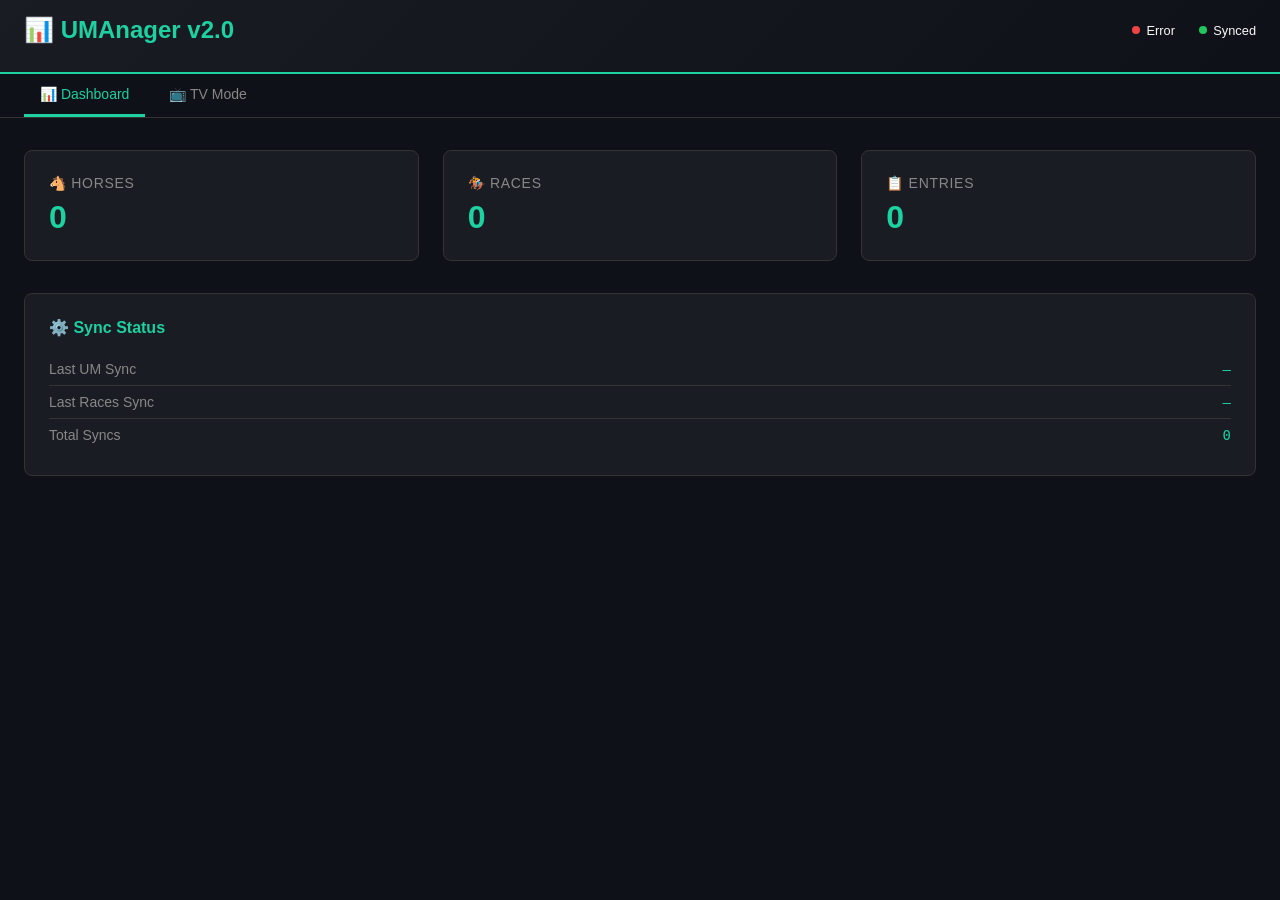
==== wwwroot/index.html @ 016c720a "Phase 4 MVP: Database schema, parsers, and API endpoints - Add race_start_time to Race model and RAR" ====
<!DOCTYPE html>
<html lang="ja">
<head>
    <meta charset="UTF-8">
    <meta name="viewport" content="width=device-width, initial-scale=1">
    <meta name="mobile-web-app-capable" content="yes">
    <meta name="apple-mobile-web-app-capable" content="yes">
    <title>UMAnager v2.0 — Japanese Horse Racing</title>
    <style>
        *, *::before, *::after { box-sizing: border-box; }
        html, body {
            margin: 0;
            padding: 0;
            height: 100%;
            background: #0e1117;
            color: #fafafa;
            font-family: -apple-system, BlinkMacSystemFont, "Segoe UI", Roboto, sans-serif;
        }

        /* ──── Layout ──── */
        #app-container {
            display: flex;
            flex-direction: column;
            height: 100vh;
            overflow: hidden;
        }

        header {
            background: linear-gradient(135deg, #1a1c23 0%, #0e1117 100%);
            border-bottom: 2px solid #1dd1a1;
            padding: 1rem 1.5rem;
            box-shadow: 0 4px 12px rgba(0, 0, 0, 0.3);
            flex-shrink: 0;
        }

        .header-top {
            display: flex;
            justify-content: space-between;
            align-items: center;
            gap: 1rem;
            flex-wrap: wrap;
            margin-bottom: 0.75rem;
        }

        h1 {
            font-size: 1.5rem;
            color: #1dd1a1;
            margin: 0;
        }

        .header-controls {
            display: flex;
            gap: 0.5rem;
            flex-wrap: wrap;
        }

        .status {
            display: flex;
            gap: 1.5rem;
            font-size: 0.8rem;
        }

        .status-item {
            display: flex;
            align-items: center;
            gap: 0.4rem;
        }

        .status-dot {
            width: 8px;
            height: 8px;
            border-radius: 50%;
            background: #22c55e;
        }

        .status-dot.error {
            background: #ef4444;
        }

        .action-btn {
            padding: 0.5rem 1rem;
            background: #1a1c23;
            border: 1px solid #333;
            color: #fafafa;
            border-radius: 0.375rem;
            cursor: pointer;
            font-size: 0.875rem;
            transition: all 0.2s;
            white-space: nowrap;
        }

        .action-btn:hover {
            background: #333;
        }

        .action-btn.active {
            background: #1dd1a1;
            border-color: #1dd1a1;
            color: #000;
        }

        /* ──── Tab Navigation ──── */
        .tab-container {
            display: flex;
            gap: 0.5rem;
            padding: 0 1.5rem;
            border-bottom: 1px solid #333;
            background: #0e1117;
            flex-shrink: 0;
        }

        .tab-btn {
            padding: 0.75rem 1rem;
            background: none;
            border: none;
            color: #888;
            cursor: pointer;
            font-size: 0.875rem;
            border-bottom: 3px solid transparent;
            transition: all 0.2s;
        }

        .tab-btn:hover {
            color: #bbb;
        }

        .tab-btn.active {
            color: #1dd1a1;
            border-bottom-color: #1dd1a1;
        }

        .tab-content {
            display: none;
            flex: 1;
            overflow: hidden;
        }

        .tab-content.active {
            display: flex;
            flex-direction: column;
        }

        /* ──── Dashboard Tab ──── */
        #dashboard-tab {
            padding: 2rem 1.5rem;
            overflow-y: auto;
        }

        .dashboard-stats {
            display: grid;
            grid-template-columns: repeat(auto-fit, minmax(250px, 1fr));
            gap: 1.5rem;
            margin-bottom: 2rem;
        }

        .stat-box {
            background: #1a1c23;
            border: 1px solid #333;
            border-radius: 0.5rem;
            padding: 1.5rem;
        }

        .stat-label {
            font-size: 0.875rem;
            color: #888;
            text-transform: uppercase;
            letter-spacing: 0.05em;
            margin-bottom: 0.5rem;
        }

        .stat-value {
            font-size: 2rem;
            color: #1dd1a1;
            font-weight: bold;
        }

        .sync-info {
            background: #1a1c23;
            border: 1px solid #333;
            border-radius: 0.5rem;
            padding: 1.5rem;
            margin-bottom: 2rem;
        }

        .sync-info h3 {
            margin: 0 0 1rem 0;
            color: #1dd1a1;
            font-size: 1rem;
        }

        .sync-row {
            display: flex;
            justify-content: space-between;
            padding: 0.5rem 0;
            border-bottom: 1px solid #333;
            font-size: 0.875rem;
        }

        .sync-row:last-child {
            border-bottom: none;
        }

        .sync-label {
            color: #888;
        }

        .sync-value {
            color: #1dd1a1;
            font-family: monospace;
        }

        /* ──── TV Mode Layout ──── */
        #tv-layout {
            display: flex;
            flex-direction: row;
            flex: 1;
            overflow: hidden;
            --gch-size: 50%;
        }

        #gch-panel {
            flex: 0 0 var(--gch-size);
            min-width: 0;
            display: flex;
            flex-direction: column;
            border-right: 2px solid #222;
            background: #0c0f14;
            overflow: hidden;
        }

        #tv-layout.panels-flipped #gch-panel {
            order: 3;
            border-right: none;
            border-left: 2px solid #222;
        }

        #racelist-panel {
            flex: 1 1 auto;
            min-width: 0;
            display: flex;
            flex-direction: column;
            overflow: hidden;
        }

        #tv-layout.panels-flipped #racelist-panel {
            order: 1;
        }

        #split-handle {
            flex: 0 0 10px;
            background: #12151b;
            border-left: 1px solid #262b36;
            border-right: 1px solid #262b36;
            cursor: col-resize;
            position: relative;
            z-index: 10;
            touch-action: none;
        }

        #split-handle::after {
            content: '';
            position: absolute;
            left: 50%;
            top: 50%;
            transform: translate(-50%, -50%);
            width: 3px;
            height: 52px;
            border-radius: 999px;
            background: #3a4356;
        }

        #tv-layout.panels-flipped #split-handle {
            order: 2;
        }

        #tv-layout.is-dragging, #tv-layout.is-dragging * {
            user-select: none;
            cursor: col-resize !important;
        }

        @media (max-width: 700px) or (orientation: portrait) {
            #tv-layout { flex-direction: column; }
            #gch-panel { flex: 0 0 auto; border-right: none; border-bottom: 2px solid #222; min-height: 52px; }
            #tv-layout.panels-flipped #gch-panel { border-left: none; border-bottom: none; border-top: 2px solid #222; }
            #gch-panel.minimized { flex: 0 0 52px; }
            #gch-panel.expanded { flex: 0 0 56vw; }
            #racelist-panel { flex: 1 1 0; }
            #split-handle {
                flex: 0 0 10px;
                width: 100%;
                border-left: none;
                border-right: none;
                border-top: 1px solid #262b36;
                border-bottom: 1px solid #262b36;
                cursor: row-resize;
            }
            #split-handle::after {
                width: 52px;
                height: 3px;
            }
            #tv-layout.is-dragging, #tv-layout.is-dragging * {
                cursor: row-resize !important;
            }
        }

        /* ──── GCh Panel ──── */
        #gch-header {
            display: flex;
            align-items: center;
            gap: 10px;
            padding: 8px 12px;
            background: #111418;
            border-bottom: 1px solid #222;
            flex-shrink: 0;
        }

        #gch-header h2 {
            margin: 0;
            font-size: 15px;
            color: #f5a623;
            white-space: nowrap;
        }

        .gch-open-btn {
            display: inline-flex;
            align-items: center;
            gap: 6px;
            background: #f5a623;
            color: #000;
            font-weight: bold;
            font-size: 13px;
            padding: 6px 14px;
            border-radius: 6px;
            text-decoration: none;
            white-space: nowrap;
            cursor: pointer;
            border: none;
        }

        .gch-open-btn:hover { background: #ffbb45; }

        #toggle-gch-size {
            margin-left: auto;
            background: #222;
            color: #aaa;
            border: 1px solid #333;
            border-radius: 4px;
            padding: 4px 8px;
            font-size: 12px;
            cursor: pointer;
            white-space: nowrap;
        }

        #toggle-gch-size:hover { background: #333; }

        #flip-panels-btn {
            background: #222;
            color: #9ed8ff;
            border: 1px solid #334b5f;
            border-radius: 4px;
            padding: 4px 8px;
            font-size: 12px;
            cursor: pointer;
            white-space: nowrap;
        }

        #flip-panels-btn:hover { background: #2c3e50; color: #d6efff; }

        #gch-iframe-area {
            flex: 1 1 0;
            position: relative;
            overflow: hidden;
        }

        #gch-iframe-area iframe {
            position: absolute;
            inset: 0;
            width: 100%;
            height: 100%;
            border: none;
            background: #000;
        }

        #gch-player-wrap {
            position: absolute;
            inset: 0;
            display: none;
            background: #000;
        }

        #gch-play-overlay {
            position: absolute;
            inset: 0;
            display: none;
            align-items: center;
            justify-content: center;
            z-index: 6;
            background: linear-gradient(180deg, rgba(0,0,0,0.25), rgba(0,0,0,0.6));
        }

        #gch-play-btn {
            background: #f5a623;
            color: #000;
            border: none;
            border-radius: 999px;
            padding: 12px 20px;
            font-size: 14px;
            font-weight: bold;
            cursor: pointer;
            box-shadow: 0 8px 26px rgba(0, 0, 0, 0.35);
        }

        #gch-play-btn:hover { background: #ffbb45; }

        #gch-fallback {
            position: absolute;
            inset: 0;
            display: flex;
            flex-direction: column;
            align-items: center;
            justify-content: center;
            gap: 16px;
            padding: 24px;
            text-align: center;
            background: #0c0f14;
        }

        #gch-fallback .big-link {
            display: flex;
            align-items: center;
            gap: 10px;
            background: #f5a623;
            color: #000;
            font-weight: bold;
            font-size: 18px;
            padding: 14px 28px;
            border-radius: 10px;
            text-decoration: none;
        }

        #gch-fallback .big-link:hover { background: #ffbb45; }

        #gch-fallback .note {
            font-size: 12px;
            color: #666;
            max-width: 320px;
        }

        #gch-status {
            position: absolute;
            right: 10px;
            bottom: 10px;
            font-size: 11px;
            color: #bbb;
            background: rgba(0, 0, 0, 0.55);
            border: 1px solid #333;
            padding: 4px 8px;
            border-radius: 999px;
            z-index: 5;
        }

        /* ──── Race List Panel ──── */
        #racelist-header {
            display: flex;
            align-items: center;
            gap: 10px;
            padding: 8px 12px;
            background: #111418;
            border-bottom: 1px solid #222;
            flex-shrink: 0;
        }

        #racelist-header h2 {
            margin: 0;
            font-size: 15px;
            color: #1dd1a1;
        }

        #racelist-date-label {
            font-size: 12px;
            color: #888;
        }

        #reload-btn {
            margin-left: auto;
            background: #1a2a25;
            color: #1dd1a1;
            border: 1px solid #1dd1a1;
            border-radius: 4px;
            padding: 4px 10px;
            font-size: 12px;
            cursor: pointer;
        }

        #reload-btn:hover { background: #1dd1a1; color: #000; }

        #racelist-scroll {
            flex: 1 1 0;
            overflow-y: auto;
            padding: 10px;
        }

        #date-tabs {
            display: flex;
            gap: 6px;
            flex-wrap: wrap;
            margin-bottom: 10px;
        }

        .date-tab {
            background: #1a1c23;
            border: 1px solid #333;
            color: #aaa;
            border-radius: 4px;
            padding: 4px 10px;
            font-size: 12px;
            cursor: pointer;
        }

        .date-tab.active {
            background: #1dd1a1;
            color: #000;
            border-color: #1dd1a1;
            font-weight: bold;
        }

        .date-tab:hover:not(.active) { background: #222; }

        .race-card {
            background: #1a1c23;
            border: 1px solid #2a2d3a;
            border-radius: 6px;
            padding: 10px 12px;
            margin-bottom: 8px;
        }

        .race-title {
            font-size: 13px;
            font-weight: bold;
            color: #bbb;
            margin-bottom: 6px;
            padding-bottom: 4px;
            border-bottom: 1px dotted #333;
            cursor: pointer;
            user-select: none;
        }

        .race-title:hover { color: #fff; }

        .race-title.collapsed {
            margin-bottom: 0;
            border-bottom-style: solid;
            border-color: #222;
        }

        .race-body { }

        .race-body.hidden { display: none; }

        .horse-line {
            display: flex;
            align-items: center;
            gap: 7px;
            font-size: 14px;
            margin-bottom: 7px;
        }

        .horse-post { order: 1; }
        .horse-mark { order: 2; }
        .horse-name { order: 3; }
        .horse-fav { order: 4; }

        #tv-layout.panels-flipped .horse-post { order: 4; }
        #tv-layout.panels-flipped .horse-mark { order: 3; }
        #tv-layout.panels-flipped .horse-name { order: 2; text-align: right; }
        #tv-layout.panels-flipped .horse-fav { order: 1; }

        .badge {
            display: inline-flex;
            align-items: center;
            justify-content: center;
            width: 24px;
            height: 24px;
            border-radius: 4px;
            font-size: 12px;
            font-weight: bold;
            flex-shrink: 0;
            border: 1px solid transparent;
        }

        .badge.empty { background: transparent !important; border-color: transparent !important; }

        .horse-name {
            flex: 1;
            min-width: 0;
            overflow: hidden;
            text-overflow: ellipsis;
            white-space: nowrap;
        }

        .fav-badge {
            font-size: 11px;
            color: #ccc;
            border: 1px solid #555;
            border-radius: 3px;
            padding: 2px 5px;
            white-space: nowrap;
            flex-shrink: 0;
        }

        .no-marks-msg {
            font-size: 12px;
            color: #555;
            font-style: italic;
        }

        #status-msg {
            padding: 16px;
            color: #666;
            font-size: 13px;
        }

        #status-msg.error {
            color: #ff6b6b;
        }
    </style>
</head>
<body>
    <div id="app-container">
        <header>
            <div class="header-top">
                <h1>📊 UMAnager v2.0</h1>
                <div class="status">
                    <div class="status-item">
                        <span class="status-dot" id="db-status"></span>
                        <span id="db-label">Database</span>
                    </div>
                    <div class="status-item">
                        <span class="status-dot" id="sync-status"></span>
                        <span id="sync-label">Synced</span>
                    </div>
                </div>
            </div>
        </header>

        <div class="tab-container">
            <button class="tab-btn active" data-tab="dashboard">📊 Dashboard</button>
            <button class="tab-btn" data-tab="tv">📺 TV Mode</button>
        </div>

        <!-- Dashboard Tab -->
        <div id="dashboard-tab" class="tab-content active">
            <div class="dashboard-stats">
                <div class="stat-box">
                    <div class="stat-label">🐴 Horses</div>
                    <div class="stat-value" id="horse-count">0</div>
                </div>
                <div class="stat-box">
                    <div class="stat-label">🏇 Races</div>
                    <div class="stat-value" id="race-count">0</div>
                </div>
                <div class="stat-box">
                    <div class="stat-label">📋 Entries</div>
                    <div class="stat-value" id="entry-count">0</div>
                </div>
            </div>

            <div class="sync-info">
                <h3>⚙️ Sync Status</h3>
                <div class="sync-row">
                    <span class="sync-label">Last UM Sync</span>
                    <span class="sync-value" id="sync-um-time">—</span>
                </div>
                <div class="sync-row">
                    <span class="sync-label">Last Races Sync</span>
                    <span class="sync-value" id="sync-races-time">—</span>
                </div>
                <div class="sync-row">
                    <span class="sync-label">Total Syncs</span>
                    <span class="sync-value" id="sync-count">0</span>
                </div>
            </div>
        </div>

        <!-- TV Mode Tab -->
        <div id="tv-tab" class="tab-content">
            <div id="tv-layout">
                <!-- GreenChannel Panel -->
                <div id="gch-panel">
                    <div id="gch-header">
                        <h2>📺 GreenChannel</h2>
                        <a class="gch-open-btn" href="https://sp.gch.jp/jra" target="_blank" rel="noopener">↗ Open</a>
                        <button id="flip-panels-btn" onclick="togglePanelFlip()">⇄ Flip</button>
                        <button id="toggle-gch-size" onclick="toggleGchSize()">▲ Collapse</button>
                    </div>
                    <div id="gch-iframe-area">
                        <div id="gch-player-wrap">
                            <video id="gch-live-video" class="streaksplayer-video" controls preload="auto" playsinline></video>
                        </div>
                        <div id="gch-play-overlay">
                            <button id="gch-play-btn" type="button" onclick="tryStartGchPlayback(true)">▶ Tap To Start</button>
                        </div>
                        <div id="gch-fallback">
                            <a class="big-link" href="https://sp.gch.jp/jra" target="_blank" rel="noopener">📺 Open GreenChannel</a>
                            <p class="note">GreenChannel cannot be embedded here due to browser security restrictions.</p>
                        </div>
                        <div id="gch-status">Ready</div>
                    </div>
                </div>

                <div id="split-handle" role="separator" aria-label="Resize panels" aria-orientation="vertical"></div>

                <!-- Race List Panel -->
                <div id="racelist-panel">
                    <div id="racelist-header">
                        <h2>🏇 Races</h2>
                        <span id="racelist-date-label">Loading…</span>
                        <button id="reload-btn" onclick="loadRaces()">⟳ Refresh</button>
                    </div>
                    <div id="racelist-scroll">
                        <div id="date-tabs"></div>
                        <div id="race-list-body">
                            <div id="status-msg">Loading race data…</div>
                        </div>
                    </div>
                </div>
            </div>
        </div>
    </div>

    <script>
        'use strict';

        // ──── Bracket Colors ────
        const BK_COLORS = {
            1: { bg: '#f8f9fa', color: '#000', border: '#ccc' },
            2: { bg: '#212529', color: '#fff', border: '#444' },
            3: { bg: '#d26363', color: '#fff', border: '#d26363' },
            4: { bg: '#5970b0', color: '#fff', border: '#5970b0' },
            5: { bg: '#b8b053', color: '#000', border: '#b8b053' },
            6: { bg: '#72af68', color: '#fff', border: '#72af68' },
            7: { bg: '#efa65e', color: '#000', border: '#efa65e' },
            8: { bg: '#dc809a', color: '#000', border: '#dc809a' }
        };

        const MARK_RANK = { '◎': 1, '〇': 2, '▲': 3, '△': 4 };

        // ──── State ────
        let racesData = null;
        let activeDate = null;
        let splitPercent = 50;
        let panelFlipped = false;
        let gchExpanded = true;
        let gchPlayer = null;
        let racesByIdForTv = {};
        let raceTimeData = [];
        let forceScrollOnNextCollapse = true;

        const LAYOUT_SPLIT_KEY = 'umanager-tv-split-percent';
        const LAYOUT_FLIP_KEY = 'umanager-tv-panel-flipped';

        // ──── Tab Switching ────
        document.querySelectorAll('.tab-btn').forEach(btn => {
            btn.addEventListener('click', (e) => {
                const tabName = e.target.dataset.tab;
                document.querySelectorAll('.tab-btn').forEach(b => b.classList.remove('active'));
                document.querySelectorAll('.tab-content').forEach(t => t.classList.remove('active'));
                e.target.classList.add('active');
                document.getElementById(tabName + '-tab').classList.add('active');

                if (tabName === 'tv') {
                    loadRaces();
                    loadLayoutPrefs();
                    installSplitHandle();
                }
            });
        });

        // ──── Dashboard Data Loading ────
        async function loadDashboardData() {
            try {
                const res = await fetch('/api/status');
                if (!res.ok) throw new Error('HTTP ' + res.status);
                const data = await res.json();

                document.getElementById('horse-count').textContent = data.horseCount || 0;
                document.getElementById('race-count').textContent = data.raceCount || 0;
                document.getElementById('entry-count').textContent = data.entryCount || 0;

                if (data.syncState) {
                    const syncState = data.syncState;
                    document.getElementById('sync-um-time').textContent = syncState.lastTimestampUm || '—';
                    document.getElementById('sync-races-time').textContent = syncState.lastTimestampRaces || '—';
                    document.getElementById('sync-count').textContent = syncState.syncCount || 0;
                }

                // Update status indicators
                const hasData = data.horseCount > 0 && data.raceCount > 0;
                document.getElementById('db-status').classList.toggle('error', !hasData);
                document.getElementById('db-label').textContent = hasData ? 'Ready' : 'Empty';
            } catch (err) {
                console.error('Failed to load dashboard data:', err);
                document.getElementById('db-status').classList.add('error');
                document.getElementById('db-label').textContent = 'Error';
            }
        }

        // ──── TV Mode: Layout Management ────
        function isVerticalLayout() {
            return window.matchMedia('(max-width: 700px), (orientation: portrait)').matches;
        }

        function clampSplitPercent(val) {
            const n = Number(val);
            if (!Number.isFinite(n)) return 50;
            return Math.max(20, Math.min(80, n));
        }

        function applySplitLayout() {
            const tv = document.getElementById('tv-layout');
            tv.style.setProperty('--gch-size', splitPercent + '%');
        }

        function persistLayoutPrefs() {
            try {
                localStorage.setItem(LAYOUT_SPLIT_KEY, String(splitPercent));
                localStorage.setItem(LAYOUT_FLIP_KEY, panelFlipped ? '1' : '0');
            } catch (err) {
                // Ignore storage failures
            }
        }

        function applyPanelFlipUi() {
            const tv = document.getElementById('tv-layout');
            const btn = document.getElementById('flip-panels-btn');
            tv.classList.toggle('panels-flipped', panelFlipped);
            if (btn) {
                btn.textContent = panelFlipped ? '⇄ Normal' : '⇄ Flip';
            }
        }

        function togglePanelFlip() {
            panelFlipped = !panelFlipped;
            applyPanelFlipUi();
            persistLayoutPrefs();
        }

        function toggleGchSize() {
            const btn = document.getElementById('toggle-gch-size');
            gchExpanded = !gchExpanded;
            if (gchExpanded) {
                splitPercent = isVerticalLayout() ? 56 : 50;
                btn.textContent = '▲ Collapse';
            } else {
                splitPercent = isVerticalLayout() ? 8 : 24;
                btn.textContent = '▼ Expand';
            }
            applySplitLayout();
            persistLayoutPrefs();
        }

        function loadLayoutPrefs() {
            try {
                const rawSplit = localStorage.getItem(LAYOUT_SPLIT_KEY);
                const rawFlip = localStorage.getItem(LAYOUT_FLIP_KEY);
                splitPercent = clampSplitPercent(rawSplit == null ? 50 : parseFloat(rawSplit));
                panelFlipped = rawFlip === '1';
            } catch (err) {
                splitPercent = 50;
                panelFlipped = false;
            }
            applySplitLayout();
            applyPanelFlipUi();
        }

        function installSplitHandle() {
            const handle = document.getElementById('split-handle');
            const layout = document.getElementById('tv-layout');
            if (!handle || !layout) return;

            function updateFromPointer(clientX, clientY) {
                const rect = layout.getBoundingClientRect();
                let next = splitPercent;

                if (isVerticalLayout()) {
                    const y = Math.max(0, Math.min(rect.height, clientY - rect.top));
                    next = panelFlipped ? ((rect.height - y) / rect.height) * 100 : (y / rect.height) * 100;
                } else {
                    const x = Math.max(0, Math.min(rect.width, clientX - rect.left));
                    next = panelFlipped ? ((rect.width - x) / rect.width) * 100 : (x / rect.width) * 100;
                }

                splitPercent = clampSplitPercent(next);
                applySplitLayout();
            }

            function onPointerMove(e) {
                updateFromPointer(e.clientX, e.clientY);
            }

            function onPointerUp(e) {
                layout.classList.remove('is-dragging');
                try { handle.releasePointerCapture(e.pointerId); } catch (err) {}
                window.removeEventListener('pointermove', onPointerMove);
                window.removeEventListener('pointerup', onPointerUp);
                persistLayoutPrefs();
            }

            handle.addEventListener('pointerdown', function(e) {
                e.preventDefault();
                layout.classList.add('is-dragging');
                try { handle.setPointerCapture(e.pointerId); } catch (err) {}
                updateFromPointer(e.clientX, e.clientY);
                window.addEventListener('pointermove', onPointerMove);
                window.addEventListener('pointerup', onPointerUp);
            });

            window.addEventListener('resize', applySplitLayout);
        }

        // ──── TV Mode: Race Data Loading ────
        function esc(str) {
            return String(str ?? '')
                .replace(/&/g, '&amp;')
                .replace(/</g, '&lt;')
                .replace(/>/g, '&gt;')
                .replace(/"/g, '&quot;');
        }

        async function loadRaces() {
            document.getElementById('reload-btn').textContent = '…';
            try {
                const res = await fetch('/api/races');
                if (!res.ok) throw new Error('HTTP ' + res.status);
                const races = await res.json();

                // Transform flat race list into date-grouped structure
                const racesByDate = {};
                for (const race of races) {
                    const dateStr = race.raceDate || 'Unknown';
                    if (!racesByDate[dateStr]) {
                        racesByDate[dateStr] = [];
                    }
                    racesByDate[dateStr].push({
                        info: {
                            race_id: race.raceId,
                            place: race.trackCode || '?',
                            race_number: race.raceNumber || 0,
                            time: race.raceDate || ''
                        },
                        entries: []
                    });
                }

                racesData = { races_by_date: racesByDate };
                renderAll();
            } catch (err) {
                showError('Failed to load races: ' + err.message);
            } finally {
                document.getElementById('reload-btn').textContent = '⟳ Refresh';
            }
        }

        function showError(msg) {
            const el = document.getElementById('status-msg');
            el.className = 'error';
            el.textContent = msg;
        }

        function pickInitialDate() {
            const dates = Object.keys(racesData.races_by_date || {}).sort();
            return dates.length ? dates[0] : null;
        }

        function renderAll() {
            if (!racesData) return;

            const allDates = Object.keys(racesData.races_by_date || {}).sort();

            if (!allDates.length) {
                document.getElementById('status-msg').textContent = 'No race data available. Phase 2+ required.';
                return;
            }

            if (!activeDate || !allDates.includes(activeDate)) {
                activeDate = pickInitialDate();
            }

            renderDateTabs(allDates);
            renderRaceList();
            document.getElementById('racelist-date-label').textContent = activeDate || 'Loading…';
        }

        function renderDateTabs(dates) {
            const container = document.getElementById('date-tabs');
            container.innerHTML = dates.map(d =>
                `<button class="date-tab ${d === activeDate ? 'active' : ''}" onclick="switchDate('${esc(d)}')" type="button">${esc(d)}</button>`
            ).join('');
        }

        function switchDate(date) {
            activeDate = date;
            forceScrollOnNextCollapse = true;
            renderAll();
        }

        function renderRaceList() {
            const races = (racesData.races_by_date || {})[activeDate] || [];
            const body = document.getElementById('race-list-body');

            if (!races.length) {
                body.innerHTML = '<div id="status-msg">No races for this date.</div>';
                return;
            }

            racesByIdForTv = {};
            raceTimeData = [];

            let html = '';

            for (const race of races) {
                const info = race.info || {};
                const raceId = String(info.race_id || '').trim();
                const place = String(info.place || '').toUpperCase();
                const raceNo = info.race_number || '?';
                const raceTime = info.time || '';

                racesByIdForTv[raceId] = race;
                const titleId = 'rt-' + raceId;
                const bodyId = 'rb-' + raceId;

                html += `<div class="race-card" id="wrapper-${esc(raceId)}">`;
                html += `<div class="race-title" id="${esc(titleId)}" onclick="toggleRaceBody('${esc(raceId)}')">${esc(place)} R${esc(String(raceNo))} ${esc(raceTime)}</div>`;
                html += `<div class="race-body" id="${esc(bodyId)}">`;
                html += `<div class="no-marks-msg">No entries available (Phase 2 required)</div>`;
                html += `</div></div>`;
            }

            body.innerHTML = html;
        }

        function toggleRaceBody(raceId) {
            const title = document.getElementById('rt-' + raceId);
            const body = document.getElementById('rb-' + raceId);
            if (!title || !body) return;
            const isCollapsed = body.classList.contains('hidden');
            body.classList.toggle('hidden', !isCollapsed);
            title.classList.toggle('collapsed', !isCollapsed);
        }

        // ──── GreenChannel Player (Stub) ────
        function tryStartGchPlayback(userInitiated) {
            // Stub for now; full GCh integration in Phase 5
        }

        // ──── Initialization ────
        document.addEventListener('DOMContentLoaded', () => {
            loadDashboardData();
            // Auto-refresh dashboard every 30 seconds
            setInterval(loadDashboardData, 30000);
        });
    </script>
</body>
</html>
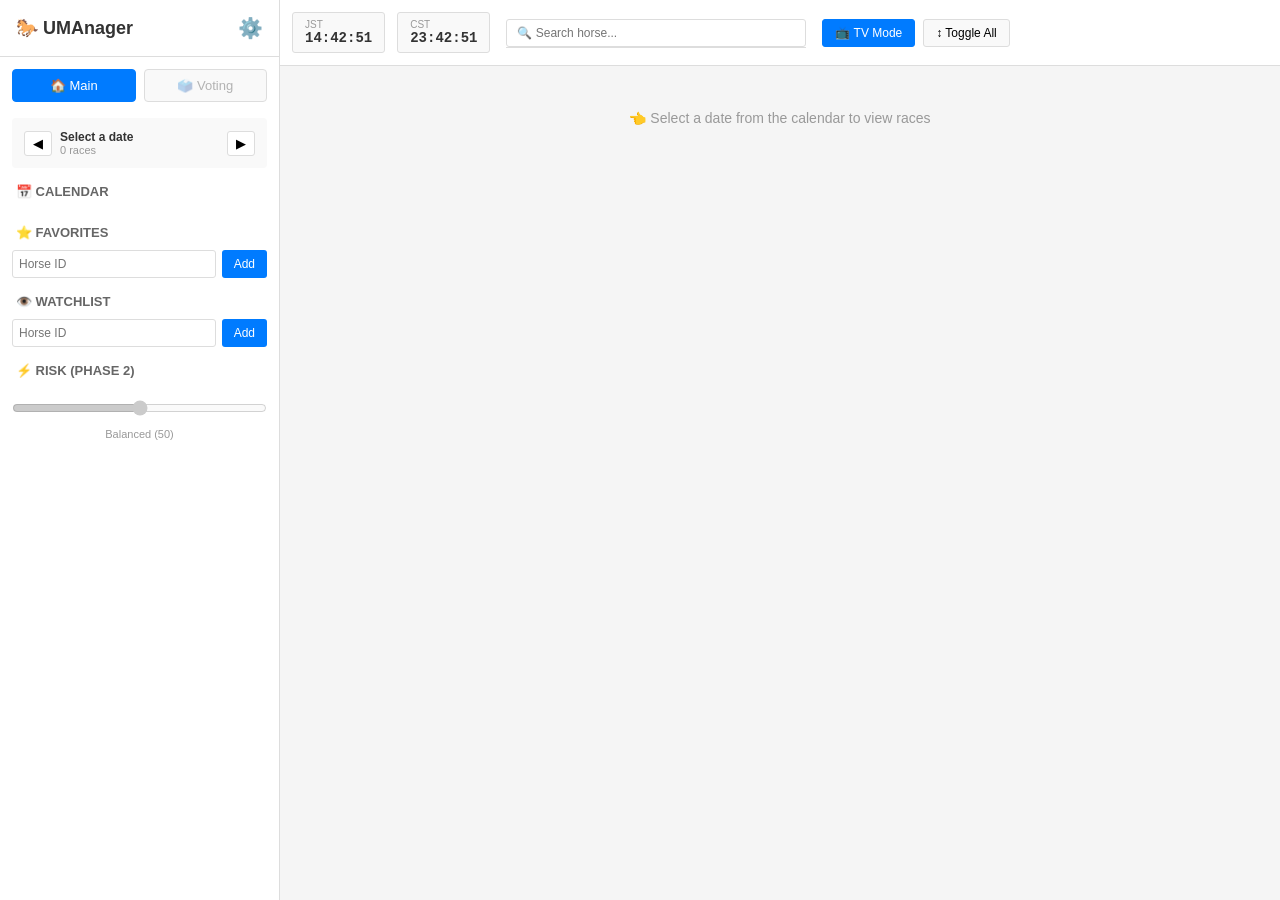
==== commit aa0ff789: "Phase 4 MVP: Complete race management UI - New responsive index.html with sidebar + main content lay" ====
--- a/wwwroot/index.html
+++ b/wwwroot/index.html
@@ -1,1064 +1,581 @@
 <!DOCTYPE html>
-<html lang="ja">
+<html lang="en">
 <head>
     <meta charset="UTF-8">
-    <meta name="viewport" content="width=device-width, initial-scale=1">
-    <meta name="mobile-web-app-capable" content="yes">
-    <meta name="apple-mobile-web-app-capable" content="yes">
-    <title>UMAnager v2.0 — Japanese Horse Racing</title>
+    <meta name="viewport" content="width=device-width, initial-scale=1.0">
+    <title>UMAnager v2.0 — Race Management</title>
     <style>
-        *, *::before, *::after { box-sizing: border-box; }
-        html, body {
-            margin: 0;
-            padding: 0;
-            height: 100%;
-            background: #0e1117;
-            color: #fafafa;
-            font-family: -apple-system, BlinkMacSystemFont, "Segoe UI", Roboto, sans-serif;
-        }
-
-        /* ──── Layout ──── */
-        #app-container {
+        * { box-sizing: border-box; margin: 0; padding: 0; }
+        body {
+            font-family: -apple-system, BlinkMacSystemFont, 'Segoe UI', Roboto, sans-serif;
+            background: #f5f5f5;
+            color: #333;
             display: flex;
-            flex-direction: column;
             height: 100vh;
             overflow: hidden;
         }
-
-        header {
-            background: linear-gradient(135deg, #1a1c23 0%, #0e1117 100%);
-            border-bottom: 2px solid #1dd1a1;
-            padding: 1rem 1.5rem;
-            box-shadow: 0 4px 12px rgba(0, 0, 0, 0.3);
-            flex-shrink: 0;
-        }
-
-        .header-top {
-            display: flex;
-            justify-content: space-between;
-            align-items: center;
-            gap: 1rem;
-            flex-wrap: wrap;
-            margin-bottom: 0.75rem;
-        }
-
-        h1 {
-            font-size: 1.5rem;
-            color: #1dd1a1;
-            margin: 0;
-        }
-
-        .header-controls {
-            display: flex;
-            gap: 0.5rem;
-            flex-wrap: wrap;
-        }
-
-        .status {
-            display: flex;
-            gap: 1.5rem;
-            font-size: 0.8rem;
-        }
-
-        .status-item {
-            display: flex;
-            align-items: center;
-            gap: 0.4rem;
-        }
-
-        .status-dot {
-            width: 8px;
-            height: 8px;
-            border-radius: 50%;
-            background: #22c55e;
-        }
-
-        .status-dot.error {
-            background: #ef4444;
-        }
-
-        .action-btn {
-            padding: 0.5rem 1rem;
-            background: #1a1c23;
-            border: 1px solid #333;
-            color: #fafafa;
-            border-radius: 0.375rem;
-            cursor: pointer;
-            font-size: 0.875rem;
-            transition: all 0.2s;
-            white-space: nowrap;
-        }
-
-        .action-btn:hover {
-            background: #333;
-        }
-
-        .action-btn.active {
-            background: #1dd1a1;
-            border-color: #1dd1a1;
-            color: #000;
-        }
-
-        /* ──── Tab Navigation ──── */
-        .tab-container {
-            display: flex;
-            gap: 0.5rem;
-            padding: 0 1.5rem;
-            border-bottom: 1px solid #333;
-            background: #0e1117;
-            flex-shrink: 0;
-        }
-
-        .tab-btn {
-            padding: 0.75rem 1rem;
-            background: none;
-            border: none;
-            color: #888;
-            cursor: pointer;
-            font-size: 0.875rem;
-            border-bottom: 3px solid transparent;
-            transition: all 0.2s;
-        }
-
-        .tab-btn:hover {
-            color: #bbb;
-        }
-
-        .tab-btn.active {
-            color: #1dd1a1;
-            border-bottom-color: #1dd1a1;
-        }
-
-        .tab-content {
-            display: none;
-            flex: 1;
-            overflow: hidden;
-        }
-
-        .tab-content.active {
-            display: flex;
-            flex-direction: column;
-        }
-
-        /* ──── Dashboard Tab ──── */
-        #dashboard-tab {
-            padding: 2rem 1.5rem;
-            overflow-y: auto;
-        }
-
-        .dashboard-stats {
-            display: grid;
-            grid-template-columns: repeat(auto-fit, minmax(250px, 1fr));
-            gap: 1.5rem;
-            margin-bottom: 2rem;
-        }
-
-        .stat-box {
-            background: #1a1c23;
-            border: 1px solid #333;
-            border-radius: 0.5rem;
-            padding: 1.5rem;
-        }
-
-        .stat-label {
-            font-size: 0.875rem;
-            color: #888;
-            text-transform: uppercase;
-            letter-spacing: 0.05em;
-            margin-bottom: 0.5rem;
-        }
-
-        .stat-value {
-            font-size: 2rem;
-            color: #1dd1a1;
-            font-weight: bold;
-        }
-
-        .sync-info {
-            background: #1a1c23;
-            border: 1px solid #333;
-            border-radius: 0.5rem;
-            padding: 1.5rem;
-            margin-bottom: 2rem;
-        }
-
-        .sync-info h3 {
-            margin: 0 0 1rem 0;
-            color: #1dd1a1;
-            font-size: 1rem;
-        }
-
-        .sync-row {
-            display: flex;
-            justify-content: space-between;
-            padding: 0.5rem 0;
-            border-bottom: 1px solid #333;
-            font-size: 0.875rem;
-        }
-
-        .sync-row:last-child {
-            border-bottom: none;
-        }
-
-        .sync-label {
-            color: #888;
-        }
-
-        .sync-value {
-            color: #1dd1a1;
-            font-family: monospace;
-        }
-
-        /* ──── TV Mode Layout ──── */
-        #tv-layout {
-            display: flex;
-            flex-direction: row;
-            flex: 1;
-            overflow: hidden;
-            --gch-size: 50%;
-        }
-
-        #gch-panel {
-            flex: 0 0 var(--gch-size);
-            min-width: 0;
-            display: flex;
-            flex-direction: column;
-            border-right: 2px solid #222;
-            background: #0c0f14;
-            overflow: hidden;
-        }
-
-        #tv-layout.panels-flipped #gch-panel {
-            order: 3;
-            border-right: none;
-            border-left: 2px solid #222;
-        }
-
-        #racelist-panel {
-            flex: 1 1 auto;
-            min-width: 0;
-            display: flex;
-            flex-direction: column;
-            overflow: hidden;
-        }
-
-        #tv-layout.panels-flipped #racelist-panel {
-            order: 1;
-        }
-
-        #split-handle {
-            flex: 0 0 10px;
-            background: #12151b;
-            border-left: 1px solid #262b36;
-            border-right: 1px solid #262b36;
-            cursor: col-resize;
-            position: relative;
-            z-index: 10;
-            touch-action: none;
-        }
-
-        #split-handle::after {
-            content: '';
-            position: absolute;
-            left: 50%;
-            top: 50%;
-            transform: translate(-50%, -50%);
-            width: 3px;
-            height: 52px;
-            border-radius: 999px;
-            background: #3a4356;
-        }
-
-        #tv-layout.panels-flipped #split-handle {
-            order: 2;
-        }
-
-        #tv-layout.is-dragging, #tv-layout.is-dragging * {
-            user-select: none;
-            cursor: col-resize !important;
-        }
-
-        @media (max-width: 700px) or (orientation: portrait) {
-            #tv-layout { flex-direction: column; }
-            #gch-panel { flex: 0 0 auto; border-right: none; border-bottom: 2px solid #222; min-height: 52px; }
-            #tv-layout.panels-flipped #gch-panel { border-left: none; border-bottom: none; border-top: 2px solid #222; }
-            #gch-panel.minimized { flex: 0 0 52px; }
-            #gch-panel.expanded { flex: 0 0 56vw; }
-            #racelist-panel { flex: 1 1 0; }
-            #split-handle {
-                flex: 0 0 10px;
-                width: 100%;
-                border-left: none;
-                border-right: none;
-                border-top: 1px solid #262b36;
-                border-bottom: 1px solid #262b36;
-                cursor: row-resize;
-            }
-            #split-handle::after {
-                width: 52px;
-                height: 3px;
-            }
-            #tv-layout.is-dragging, #tv-layout.is-dragging * {
-                cursor: row-resize !important;
-            }
-        }
-
-        /* ──── GCh Panel ──── */
-        #gch-header {
-            display: flex;
-            align-items: center;
-            gap: 10px;
-            padding: 8px 12px;
-            background: #111418;
-            border-bottom: 1px solid #222;
-            flex-shrink: 0;
-        }
-
-        #gch-header h2 {
-            margin: 0;
-            font-size: 15px;
-            color: #f5a623;
-            white-space: nowrap;
-        }
-
-        .gch-open-btn {
-            display: inline-flex;
-            align-items: center;
-            gap: 6px;
-            background: #f5a623;
-            color: #000;
-            font-weight: bold;
-            font-size: 13px;
-            padding: 6px 14px;
-            border-radius: 6px;
-            text-decoration: none;
-            white-space: nowrap;
-            cursor: pointer;
-            border: none;
-        }
-
-        .gch-open-btn:hover { background: #ffbb45; }
-
-        #toggle-gch-size {
-            margin-left: auto;
-            background: #222;
-            color: #aaa;
-            border: 1px solid #333;
-            border-radius: 4px;
-            padding: 4px 8px;
-            font-size: 12px;
-            cursor: pointer;
-            white-space: nowrap;
-        }
-
-        #toggle-gch-size:hover { background: #333; }
-
-        #flip-panels-btn {
-            background: #222;
-            color: #9ed8ff;
-            border: 1px solid #334b5f;
-            border-radius: 4px;
-            padding: 4px 8px;
-            font-size: 12px;
-            cursor: pointer;
-            white-space: nowrap;
-        }
-
-        #flip-panels-btn:hover { background: #2c3e50; color: #d6efff; }
-
-        #gch-iframe-area {
-            flex: 1 1 0;
-            position: relative;
-            overflow: hidden;
-        }
-
-        #gch-iframe-area iframe {
-            position: absolute;
-            inset: 0;
-            width: 100%;
-            height: 100%;
-            border: none;
-            background: #000;
-        }
-
-        #gch-player-wrap {
-            position: absolute;
-            inset: 0;
-            display: none;
-            background: #000;
-        }
-
-        #gch-play-overlay {
-            position: absolute;
-            inset: 0;
-            display: none;
-            align-items: center;
-            justify-content: center;
-            z-index: 6;
-            background: linear-gradient(180deg, rgba(0,0,0,0.25), rgba(0,0,0,0.6));
-        }
-
-        #gch-play-btn {
-            background: #f5a623;
-            color: #000;
-            border: none;
-            border-radius: 999px;
-            padding: 12px 20px;
-            font-size: 14px;
-            font-weight: bold;
-            cursor: pointer;
-            box-shadow: 0 8px 26px rgba(0, 0, 0, 0.35);
-        }
-
-        #gch-play-btn:hover { background: #ffbb45; }
-
-        #gch-fallback {
-            position: absolute;
-            inset: 0;
-            display: flex;
-            flex-direction: column;
-            align-items: center;
-            justify-content: center;
-            gap: 16px;
-            padding: 24px;
-            text-align: center;
-            background: #0c0f14;
-        }
-
-        #gch-fallback .big-link {
-            display: flex;
-            align-items: center;
-            gap: 10px;
-            background: #f5a623;
-            color: #000;
-            font-weight: bold;
-            font-size: 18px;
-            padding: 14px 28px;
-            border-radius: 10px;
-            text-decoration: none;
-        }
-
-        #gch-fallback .big-link:hover { background: #ffbb45; }
-
-        #gch-fallback .note {
-            font-size: 12px;
-            color: #666;
-            max-width: 320px;
-        }
-
-        #gch-status {
-            position: absolute;
-            right: 10px;
-            bottom: 10px;
-            font-size: 11px;
-            color: #bbb;
-            background: rgba(0, 0, 0, 0.55);
-            border: 1px solid #333;
-            padding: 4px 8px;
-            border-radius: 999px;
-            z-index: 5;
-        }
-
-        /* ──── Race List Panel ──── */
-        #racelist-header {
-            display: flex;
-            align-items: center;
-            gap: 10px;
-            padding: 8px 12px;
-            background: #111418;
-            border-bottom: 1px solid #222;
-            flex-shrink: 0;
-        }
-
-        #racelist-header h2 {
-            margin: 0;
-            font-size: 15px;
-            color: #1dd1a1;
-        }
-
-        #racelist-date-label {
-            font-size: 12px;
-            color: #888;
-        }
-
-        #reload-btn {
-            margin-left: auto;
-            background: #1a2a25;
-            color: #1dd1a1;
-            border: 1px solid #1dd1a1;
-            border-radius: 4px;
-            padding: 4px 10px;
-            font-size: 12px;
-            cursor: pointer;
-        }
-
-        #reload-btn:hover { background: #1dd1a1; color: #000; }
-
-        #racelist-scroll {
-            flex: 1 1 0;
-            overflow-y: auto;
-            padding: 10px;
-        }
-
-        #date-tabs {
-            display: flex;
-            gap: 6px;
-            flex-wrap: wrap;
-            margin-bottom: 10px;
-        }
-
-        .date-tab {
-            background: #1a1c23;
-            border: 1px solid #333;
-            color: #aaa;
-            border-radius: 4px;
-            padding: 4px 10px;
-            font-size: 12px;
-            cursor: pointer;
-        }
-
-        .date-tab.active {
-            background: #1dd1a1;
-            color: #000;
-            border-color: #1dd1a1;
-            font-weight: bold;
-        }
-
-        .date-tab:hover:not(.active) { background: #222; }
-
-        .race-card {
-            background: #1a1c23;
-            border: 1px solid #2a2d3a;
-            border-radius: 6px;
-            padding: 10px 12px;
-            margin-bottom: 8px;
-        }
-
-        .race-title {
-            font-size: 13px;
-            font-weight: bold;
-            color: #bbb;
-            margin-bottom: 6px;
-            padding-bottom: 4px;
-            border-bottom: 1px dotted #333;
-            cursor: pointer;
-            user-select: none;
-        }
-
-        .race-title:hover { color: #fff; }
-
-        .race-title.collapsed {
-            margin-bottom: 0;
-            border-bottom-style: solid;
-            border-color: #222;
-        }
-
-        .race-body { }
-
-        .race-body.hidden { display: none; }
-
-        .horse-line {
-            display: flex;
-            align-items: center;
-            gap: 7px;
-            font-size: 14px;
-            margin-bottom: 7px;
-        }
-
-        .horse-post { order: 1; }
-        .horse-mark { order: 2; }
-        .horse-name { order: 3; }
-        .horse-fav { order: 4; }
-
-        #tv-layout.panels-flipped .horse-post { order: 4; }
-        #tv-layout.panels-flipped .horse-mark { order: 3; }
-        #tv-layout.panels-flipped .horse-name { order: 2; text-align: right; }
-        #tv-layout.panels-flipped .horse-fav { order: 1; }
-
-        .badge {
-            display: inline-flex;
-            align-items: center;
-            justify-content: center;
-            width: 24px;
-            height: 24px;
-            border-radius: 4px;
-            font-size: 12px;
-            font-weight: bold;
-            flex-shrink: 0;
-            border: 1px solid transparent;
-        }
-
-        .badge.empty { background: transparent !important; border-color: transparent !important; }
-
-        .horse-name {
-            flex: 1;
-            min-width: 0;
-            overflow: hidden;
-            text-overflow: ellipsis;
-            white-space: nowrap;
-        }
-
-        .fav-badge {
-            font-size: 11px;
-            color: #ccc;
-            border: 1px solid #555;
-            border-radius: 3px;
-            padding: 2px 5px;
-            white-space: nowrap;
-            flex-shrink: 0;
-        }
-
-        .no-marks-msg {
-            font-size: 12px;
-            color: #555;
-            font-style: italic;
-        }
-
-        #status-msg {
-            padding: 16px;
-            color: #666;
-            font-size: 13px;
-        }
-
-        #status-msg.error {
-            color: #ff6b6b;
-        }
+        .sidebar { width: 280px; background: #fff; border-right: 1px solid #ddd; overflow-y: auto; display: flex; flex-direction: column; }
+        .sidebar-header { padding: 16px; border-bottom: 1px solid #ddd; display: flex; justify-content: space-between; align-items: center; }
+        .sidebar-header h2 { font-size: 18px; font-weight: 600; }
+        .sidebar-header button { background: none; border: none; font-size: 20px; cursor: pointer; }
+        .sidebar-content { flex: 1; overflow-y: auto; padding: 12px; }
+        .view-switcher { display: flex; gap: 8px; margin-bottom: 16px; }
+        .view-btn { flex: 1; padding: 8px; border: 1px solid #ddd; background: #f9f9f9; cursor: pointer; border-radius: 4px; font-size: 13px; }
+        .view-btn.active { background: #007bff; color: white; border-color: #007bff; }
+        .date-navigator { background: #f9f9f9; padding: 12px; border-radius: 4px; margin-bottom: 16px; display: flex; gap: 8px; align-items: center; }
+        .date-navigator button { background: white; border: 1px solid #ddd; padding: 4px 8px; cursor: pointer; border-radius: 3px; }
+        .date-info { flex: 1; font-size: 12px; }
+        .date-info .date-label { font-weight: 600; color: #333; }
+        .date-info .race-count { color: #999; font-size: 11px; }
+        .sidebar-section { margin-bottom: 16px; }
+        .sidebar-section-title { font-weight: 600; font-size: 13px; margin-bottom: 10px; padding: 0 4px; text-transform: uppercase; color: #666; }
+        .calendar-grid { display: grid; grid-template-columns: repeat(7, 1fr); gap: 2px; font-size: 11px; margin-bottom: 12px; }
+        .calendar-day { aspect-ratio: 1; display: flex; align-items: center; justify-content: center; border: 1px solid #ddd; cursor: pointer; border-radius: 3px; background: white; transition: all 0.2s; }
+        .calendar-day:hover { border-color: #007bff; }
+        .calendar-day.has-races { background: #e3f2fd; border-color: #2196F3; }
+        .calendar-day.historical { background: #fff3e0; }
+        .calendar-day.selected { background: #007bff; color: white; border-color: #007bff; }
+        .list-input-group { display: flex; gap: 6px; margin-bottom: 8px; }
+        .list-input-group input { flex: 1; padding: 6px; border: 1px solid #ddd; border-radius: 3px; font-size: 12px; }
+        .list-input-group button { padding: 6px 12px; background: #007bff; color: white; border: none; border-radius: 3px; cursor: pointer; font-size: 12px; }
+        .horse-list { list-style: none; font-size: 12px; }
+        .horse-list li { padding: 6px; background: #f9f9f9; margin-bottom: 4px; border-radius: 3px; display: flex; justify-content: space-between; align-items: center; }
+        .horse-list button { background: none; border: none; color: #999; cursor: pointer; padding: 0; font-size: 14px; }
+        .main-content { flex: 1; display: flex; flex-direction: column; overflow: hidden; }
+        .top-bar { background: white; border-bottom: 1px solid #ddd; padding: 12px; display: flex; gap: 16px; align-items: center; flex-wrap: wrap; }
+        .clocks { display: flex; gap: 12px; font-size: 13px; }
+        .clock-box { background: #f9f9f9; padding: 6px 12px; border-radius: 3px; border: 1px solid #ddd; }
+        .clock-label { font-size: 10px; color: #999; text-transform: uppercase; }
+        .clock-time { font-family: 'Courier New', monospace; font-weight: 600; font-size: 14px; color: #333; }
+        .countdown-box { background: #fff3cd; padding: 6px 12px; border-radius: 3px; border: 1px solid #ffc107; font-size: 12px; }
+        .countdown-time { font-family: 'Courier New', monospace; font-weight: 600; font-size: 14px; color: #ff6b6b; }
+        .search-container { flex: 1; max-width: 300px; position: relative; }
+        .search-container input { width: 100%; padding: 6px 10px; border: 1px solid #ddd; border-radius: 3px; font-size: 12px; }
+        .search-suggestions { position: absolute; top: 100%; left: 0; right: 0; background: white; border: 1px solid #ddd; border-top: none; max-height: 200px; overflow-y: auto; list-style: none; font-size: 12px; z-index: 100; }
+        .search-suggestions li { padding: 6px 10px; cursor: pointer; }
+        .search-suggestions li:hover { background: #f0f0f0; }
+        .toolbar { display: flex; gap: 8px; }
+        .btn { padding: 6px 12px; background: #f9f9f9; border: 1px solid #ddd; border-radius: 3px; cursor: pointer; font-size: 12px; }
+        .btn:hover { border-color: #007bff; background: #f0f7ff; }
+        .btn-primary { background: #007bff; color: white; border-color: #007bff; }
+        .btn-primary:hover { background: #0056b3; }
+        .races-container { flex: 1; overflow-y: auto; padding: 12px; display: flex; flex-direction: column; gap: 12px; }
+        .race-card { background: white; border: 1px solid #ddd; border-radius: 4px; overflow: hidden; }
+        .race-header { background: #f9f9f9; padding: 12px; cursor: pointer; display: flex; justify-content: space-between; align-items: center; user-select: none; }
+        .race-header:hover { background: #f0f0f0; }
+        .race-title { font-weight: 600; font-size: 13px; }
+        .race-meta { font-size: 11px; color: #999; margin-top: 2px; }
+        .race-toggle { background: none; border: none; font-size: 16px; cursor: pointer; padding: 0; }
+        .race-entries { display: none; border-top: 1px solid #ddd; overflow-x: auto; }
+        .race-entries.open { display: table; width: 100%; }
+        .entry-row { display: table-row; border-bottom: 1px solid #eee; }
+        .entry-row:last-child { border-bottom: none; }
+        .entry-cell { display: table-cell; padding: 8px; font-size: 11px; border-right: 1px solid #eee; }
+        .entry-cell:last-child { border-right: none; }
+        .no-races { text-align: center; padding: 32px; color: #999; font-size: 14px; }
+        .modal { display: none; position: fixed; top: 0; left: 0; right: 0; bottom: 0; background: rgba(0,0,0,0.5); z-index: 1000; align-items: center; justify-content: center; }
+        .modal.open { display: flex; }
+        .modal-content { background: white; border-radius: 4px; max-width: 600px; max-height: 80vh; overflow-y: auto; width: 90%; }
+        .modal-header { padding: 16px; border-bottom: 1px solid #ddd; display: flex; justify-content: space-between; align-items: center; }
+        .modal-header h3 { font-size: 16px; }
+        .modal-close { background: none; border: none; font-size: 20px; cursor: pointer; padding: 0; }
+        .modal-body { padding: 16px; }
+        .settings-section { margin-bottom: 20px; }
+        .settings-section h4 { font-size: 13px; font-weight: 600; margin-bottom: 10px; text-transform: uppercase; color: #666; }
+        .settings-option { display: flex; align-items: center; gap: 8px; padding: 6px; font-size: 12px; margin-bottom: 6px; }
+        .settings-option input[type="checkbox"] { cursor: pointer; }
+        .risk-slider { width: 100%; margin: 12px 0; }
     </style>
 </head>
 <body>
-    <div id="app-container">
-        <header>
-            <div class="header-top">
-                <h1>📊 UMAnager v2.0</h1>
-                <div class="status">
-                    <div class="status-item">
-                        <span class="status-dot" id="db-status"></span>
-                        <span id="db-label">Database</span>
-                    </div>
-                    <div class="status-item">
-                        <span class="status-dot" id="sync-status"></span>
-                        <span id="sync-label">Synced</span>
-                    </div>
-                </div>
-            </div>
-        </header>
-
-        <div class="tab-container">
-            <button class="tab-btn active" data-tab="dashboard">📊 Dashboard</button>
-            <button class="tab-btn" data-tab="tv">📺 TV Mode</button>
-        </div>
-
-        <!-- Dashboard Tab -->
-        <div id="dashboard-tab" class="tab-content active">
-            <div class="dashboard-stats">
-                <div class="stat-box">
-                    <div class="stat-label">🐴 Horses</div>
-                    <div class="stat-value" id="horse-count">0</div>
-                </div>
-                <div class="stat-box">
-                    <div class="stat-label">🏇 Races</div>
-                    <div class="stat-value" id="race-count">0</div>
-                </div>
-                <div class="stat-box">
-                    <div class="stat-label">📋 Entries</div>
-                    <div class="stat-value" id="entry-count">0</div>
-                </div>
-            </div>
-
-            <div class="sync-info">
-                <h3>⚙️ Sync Status</h3>
-                <div class="sync-row">
-                    <span class="sync-label">Last UM Sync</span>
-                    <span class="sync-value" id="sync-um-time">—</span>
-                </div>
-                <div class="sync-row">
-                    <span class="sync-label">Last Races Sync</span>
-                    <span class="sync-value" id="sync-races-time">—</span>
-                </div>
-                <div class="sync-row">
-                    <span class="sync-label">Total Syncs</span>
-                    <span class="sync-value" id="sync-count">0</span>
-                </div>
-            </div>
-        </div>
-
-        <!-- TV Mode Tab -->
-        <div id="tv-tab" class="tab-content">
-            <div id="tv-layout">
-                <!-- GreenChannel Panel -->
-                <div id="gch-panel">
-                    <div id="gch-header">
-                        <h2>📺 GreenChannel</h2>
-                        <a class="gch-open-btn" href="https://sp.gch.jp/jra" target="_blank" rel="noopener">↗ Open</a>
-                        <button id="flip-panels-btn" onclick="togglePanelFlip()">⇄ Flip</button>
-                        <button id="toggle-gch-size" onclick="toggleGchSize()">▲ Collapse</button>
-                    </div>
-                    <div id="gch-iframe-area">
-                        <div id="gch-player-wrap">
-                            <video id="gch-live-video" class="streaksplayer-video" controls preload="auto" playsinline></video>
-                        </div>
-                        <div id="gch-play-overlay">
-                            <button id="gch-play-btn" type="button" onclick="tryStartGchPlayback(true)">▶ Tap To Start</button>
-                        </div>
-                        <div id="gch-fallback">
-                            <a class="big-link" href="https://sp.gch.jp/jra" target="_blank" rel="noopener">📺 Open GreenChannel</a>
-                            <p class="note">GreenChannel cannot be embedded here due to browser security restrictions.</p>
-                        </div>
-                        <div id="gch-status">Ready</div>
-                    </div>
-                </div>
-
-                <div id="split-handle" role="separator" aria-label="Resize panels" aria-orientation="vertical"></div>
-
-                <!-- Race List Panel -->
-                <div id="racelist-panel">
-                    <div id="racelist-header">
-                        <h2>🏇 Races</h2>
-                        <span id="racelist-date-label">Loading…</span>
-                        <button id="reload-btn" onclick="loadRaces()">⟳ Refresh</button>
-                    </div>
-                    <div id="racelist-scroll">
-                        <div id="date-tabs"></div>
-                        <div id="race-list-body">
-                            <div id="status-msg">Loading race data…</div>
-                        </div>
-                    </div>
-                </div>
-            </div>
-        </div>
+
+<div class="sidebar">
+    <div class="sidebar-header">
+        <h2>🐎 UMAnager</h2>
+        <button onclick="openSettings()" title="Settings">⚙️</button>
     </div>
 
-    <script>
-        'use strict';
-
-        // ──── Bracket Colors ────
-        const BK_COLORS = {
-            1: { bg: '#f8f9fa', color: '#000', border: '#ccc' },
-            2: { bg: '#212529', color: '#fff', border: '#444' },
-            3: { bg: '#d26363', color: '#fff', border: '#d26363' },
-            4: { bg: '#5970b0', color: '#fff', border: '#5970b0' },
-            5: { bg: '#b8b053', color: '#000', border: '#b8b053' },
-            6: { bg: '#72af68', color: '#fff', border: '#72af68' },
-            7: { bg: '#efa65e', color: '#000', border: '#efa65e' },
-            8: { bg: '#dc809a', color: '#000', border: '#dc809a' }
-        };
-
-        const MARK_RANK = { '◎': 1, '〇': 2, '▲': 3, '△': 4 };
-
-        // ──── State ────
-        let racesData = null;
-        let activeDate = null;
-        let splitPercent = 50;
-        let panelFlipped = false;
-        let gchExpanded = true;
-        let gchPlayer = null;
-        let racesByIdForTv = {};
-        let raceTimeData = [];
-        let forceScrollOnNextCollapse = true;
-
-        const LAYOUT_SPLIT_KEY = 'umanager-tv-split-percent';
-        const LAYOUT_FLIP_KEY = 'umanager-tv-panel-flipped';
-
-        // ──── Tab Switching ────
-        document.querySelectorAll('.tab-btn').forEach(btn => {
-            btn.addEventListener('click', (e) => {
-                const tabName = e.target.dataset.tab;
-                document.querySelectorAll('.tab-btn').forEach(b => b.classList.remove('active'));
-                document.querySelectorAll('.tab-content').forEach(t => t.classList.remove('active'));
-                e.target.classList.add('active');
-                document.getElementById(tabName + '-tab').classList.add('active');
-
-                if (tabName === 'tv') {
-                    loadRaces();
-                    loadLayoutPrefs();
-                    installSplitHandle();
-                }
-            });
+    <div class="sidebar-content">
+        <div class="view-switcher">
+            <button class="view-btn active">🏠 Main</button>
+            <button class="view-btn" disabled title="Phase 2">🗳️ Voting</button>
+        </div>
+
+        <div class="date-navigator">
+            <button onclick="previousDate()">◀</button>
+            <div class="date-info">
+                <div class="date-label" id="activeDate">Select a date</div>
+                <div class="race-count" id="raceCount">0 races</div>
+            </div>
+            <button onclick="nextDate()">▶</button>
+        </div>
+
+        <div class="sidebar-section" id="calendarSection">
+            <div class="sidebar-section-title">📅 Calendar</div>
+            <div class="calendar-grid" id="calendar"></div>
+        </div>
+
+        <div class="sidebar-section" id="favoritesSection">
+            <div class="sidebar-section-title">⭐ Favorites</div>
+            <div class="list-input-group">
+                <input type="text" id="favoriteHorseId" placeholder="Horse ID" />
+                <button onclick="addFavorite()">Add</button>
+            </div>
+            <ul class="horse-list" id="favoritesList"></ul>
+        </div>
+
+        <div class="sidebar-section" id="watchlistSection">
+            <div class="sidebar-section-title">👁️ Watchlist</div>
+            <div class="list-input-group">
+                <input type="text" id="watchlistHorseId" placeholder="Horse ID" />
+                <button onclick="addWatchlist()">Add</button>
+            </div>
+            <ul class="horse-list" id="watchlistList"></ul>
+        </div>
+
+        <div class="sidebar-section" id="riskSection">
+            <div class="sidebar-section-title">⚡ Risk (Phase 2)</div>
+            <input type="range" min="0" max="100" value="50" class="risk-slider" id="riskSlider" disabled />
+            <div style="text-align: center; font-size: 11px; color: #999;" id="riskLabel">Balanced (50)</div>
+        </div>
+    </div>
+</div>
+
+<div class="main-content">
+    <div class="top-bar">
+        <div class="clocks">
+            <div class="clock-box">
+                <div class="clock-label">JST</div>
+                <div class="clock-time" id="jstClock">--:--:--</div>
+            </div>
+            <div class="clock-box" id="countdownBox" style="display: none;">
+                <div class="clock-label">Next Race</div>
+                <div class="countdown-time" id="countdownTime">--:--:--</div>
+            </div>
+            <div class="clock-box">
+                <div class="clock-label">CST</div>
+                <div class="clock-time" id="cstClock">--:--:--</div>
+            </div>
+        </div>
+
+        <div class="search-container">
+            <input type="text" id="horseSearch" placeholder="🔍 Search horse..." />
+            <ul class="search-suggestions" id="searchSuggestions"></ul>
+        </div>
+
+        <div class="toolbar">
+            <button class="btn btn-primary" onclick="window.open('/tv', '_blank')">📺 TV Mode</button>
+            <button class="btn" onclick="toggleAllRaces()">↕️ Toggle All</button>
+        </div>
+    </div>
+
+    <div class="races-container" id="racesContainer">
+        <div class="no-races">👈 Select a date from the calendar to view races</div>
+    </div>
+</div>
+
+<div class="modal" id="settingsModal">
+    <div class="modal-content">
+        <div class="modal-header">
+            <h3>⚙️ Settings</h3>
+            <button class="modal-close" onclick="closeSettings()">✕</button>
+        </div>
+        <div class="modal-body">
+            <div class="settings-section">
+                <h4>Sidebar Sections</h4>
+                <label class="settings-option">
+                    <input type="checkbox" id="setting-showCalendar" checked onchange="saveSettings()" />
+                    <span>📅 Calendar</span>
+                </label>
+                <label class="settings-option">
+                    <input type="checkbox" id="setting-showFavorites" checked onchange="saveSettings()" />
+                    <span>⭐ Favorites</span>
+                </label>
+                <label class="settings-option">
+                    <input type="checkbox" id="setting-showWatchlist" checked onchange="saveSettings()" />
+                    <span>👁️ Watchlist</span>
+                </label>
+                <label class="settings-option">
+                    <input type="checkbox" id="setting-showRisk" checked onchange="saveSettings()" />
+                    <span>⚡ Risk Slider</span>
+                </label>
+            </div>
+
+            <div class="settings-section">
+                <h4>Display Options</h4>
+                <label class="settings-option">
+                    <input type="checkbox" id="setting-showConsole" onchange="saveSettings()" />
+                    <span>Show Debug Console</span>
+                </label>
+                <label class="settings-option">
+                    <input type="checkbox" id="setting-expandRaces" onchange="saveSettings()" />
+                    <span>Auto-expand Races on Load</span>
+                </label>
+            </div>
+        </div>
+    </div>
+</div>
+
+<script>
+    let currentDate = null;
+    let allRaces = [];
+
+    // Initialize
+    document.addEventListener('DOMContentLoaded', () => {
+        initClocks();
+        loadSettings();
+        updateCalendar();
+        setupHorseSearch();
+        loadFavorites();
+        loadWatchlist();
+    });
+
+    // Clocks
+    function initClocks() {
+        setInterval(() => {
+            const now = new Date();
+            const jstDate = new Date(now.toLocaleString('en-US', { timeZone: 'Asia/Tokyo' }));
+            const cstDate = new Date(now.toLocaleString('en-US', { timeZone: 'America/Chicago' }));
+
+            document.getElementById('jstClock').textContent = jstDate.toTimeString().slice(0, 8);
+            document.getElementById('cstClock').textContent = cstDate.toTimeString().slice(0, 8);
+
+            updateCountdown();
+        }, 1000);
+    }
+
+    async function updateCountdown() {
+        if (!currentDate) return;
+        const dateStr = currentDate.toISOString().split('T')[0];
+        try {
+            const res = await fetch(`/api/races/next?date=${dateStr}`);
+            if (!res.ok) return;
+            const race = await res.json();
+            if (!race.raceStartTime) return;
+
+            const [h, m] = race.raceStartTime.split(':').map(Number);
+            const jst = new Date(new Date().toLocaleString('en-US', { timeZone: 'Asia/Tokyo' }));
+            const target = new Date(jst);
+            target.setHours(h, m, 0);
+
+            if (target < jst) return;
+
+            const diff = target - jst;
+            const hours = Math.floor(diff / 3600000);
+            const mins = Math.floor((diff % 3600000) / 60000);
+            const secs = Math.floor((diff % 60000) / 1000);
+
+            document.getElementById('countdownTime').textContent =
+                `${String(hours).padStart(2, '0')}:${String(mins).padStart(2, '0')}:${String(secs).padStart(2, '0')}`;
+            document.getElementById('countdownBox').style.display = 'block';
+        } catch (e) {
+            document.getElementById('countdownBox').style.display = 'none';
+        }
+    }
+
+    // Date navigation
+    async function selectDate(date) {
+        currentDate = new Date(date);
+        const dateStr = currentDate.toISOString().split('T')[0];
+        document.getElementById('activeDate').textContent = currentDate.toLocaleDateString('en-US', {
+            weekday: 'short', month: 'short', day: 'numeric'
         });
 
-        // ──── Dashboard Data Loading ────
-        async function loadDashboardData() {
-            try {
-                const res = await fetch('/api/status');
-                if (!res.ok) throw new Error('HTTP ' + res.status);
-                const data = await res.json();
-
-                document.getElementById('horse-count').textContent = data.horseCount || 0;
-                document.getElementById('race-count').textContent = data.raceCount || 0;
-                document.getElementById('entry-count').textContent = data.entryCount || 0;
-
-                if (data.syncState) {
-                    const syncState = data.syncState;
-                    document.getElementById('sync-um-time').textContent = syncState.lastTimestampUm || '—';
-                    document.getElementById('sync-races-time').textContent = syncState.lastTimestampRaces || '—';
-                    document.getElementById('sync-count').textContent = syncState.syncCount || 0;
-                }
-
-                // Update status indicators
-                const hasData = data.horseCount > 0 && data.raceCount > 0;
-                document.getElementById('db-status').classList.toggle('error', !hasData);
-                document.getElementById('db-label').textContent = hasData ? 'Ready' : 'Empty';
-            } catch (err) {
-                console.error('Failed to load dashboard data:', err);
-                document.getElementById('db-status').classList.add('error');
-                document.getElementById('db-label').textContent = 'Error';
+        try {
+            const res = await fetch(`/api/races?date=${dateStr}`);
+            const races = await res.json();
+            allRaces = races || [];
+            document.getElementById('raceCount').textContent = `${allRaces.length} races`;
+            renderRaces(allRaces);
+        } catch (e) {
+            renderRaces([]);
+        }
+
+        updateCalendar();
+        updateCountdown();
+    }
+
+    function previousDate() {
+        if (!currentDate) currentDate = new Date();
+        currentDate.setDate(currentDate.getDate() - 1);
+        selectDate(currentDate);
+    }
+
+    function nextDate() {
+        if (!currentDate) currentDate = new Date();
+        currentDate.setDate(currentDate.getDate() + 1);
+        selectDate(currentDate);
+    }
+
+    // Calendar
+    async function updateCalendar() {
+        const now = new Date();
+        const year = now.getFullYear();
+        const month = now.getMonth() + 1;
+
+        try {
+            const res = await fetch(`/api/calendar?year=${year}&month=${month}`);
+            const days = await res.json() || [];
+            const daysInMonth = new Date(year, month, 0).getDate();
+
+            let html = '';
+            for (let i = 1; i <= daysInMonth; i++) {
+                const day = days.find(d => d.day === i);
+                const date = new Date(year, month - 1, i);
+                const isSelected = currentDate && date.toDateString() === currentDate.toDateString();
+                const classes = [
+                    day ? 'has-races' : '',
+                    day && !day.isUpcoming ? 'historical' : '',
+                    isSelected ? 'selected' : ''
+                ].filter(c => c).join(' ');
+
+                html += `<div class="calendar-day ${classes}" onclick="selectDate(new Date(${year}, ${month-1}, ${i}))">${i}</div>`;
             }
-        }
-
-        // ──── TV Mode: Layout Management ────
-        function isVerticalLayout() {
-            return window.matchMedia('(max-width: 700px), (orientation: portrait)').matches;
-        }
-
-        function clampSplitPercent(val) {
-            const n = Number(val);
-            if (!Number.isFinite(n)) return 50;
-            return Math.max(20, Math.min(80, n));
-        }
-
-        function applySplitLayout() {
-            const tv = document.getElementById('tv-layout');
-            tv.style.setProperty('--gch-size', splitPercent + '%');
-        }
-
-        function persistLayoutPrefs() {
-            try {
-                localStorage.setItem(LAYOUT_SPLIT_KEY, String(splitPercent));
-                localStorage.setItem(LAYOUT_FLIP_KEY, panelFlipped ? '1' : '0');
-            } catch (err) {
-                // Ignore storage failures
-            }
-        }
-
-        function applyPanelFlipUi() {
-            const tv = document.getElementById('tv-layout');
-            const btn = document.getElementById('flip-panels-btn');
-            tv.classList.toggle('panels-flipped', panelFlipped);
-            if (btn) {
-                btn.textContent = panelFlipped ? '⇄ Normal' : '⇄ Flip';
-            }
-        }
-
-        function togglePanelFlip() {
-            panelFlipped = !panelFlipped;
-            applyPanelFlipUi();
-            persistLayoutPrefs();
-        }
-
-        function toggleGchSize() {
-            const btn = document.getElementById('toggle-gch-size');
-            gchExpanded = !gchExpanded;
-            if (gchExpanded) {
-                splitPercent = isVerticalLayout() ? 56 : 50;
-                btn.textContent = '▲ Collapse';
-            } else {
-                splitPercent = isVerticalLayout() ? 8 : 24;
-                btn.textContent = '▼ Expand';
-            }
-            applySplitLayout();
-            persistLayoutPrefs();
-        }
-
-        function loadLayoutPrefs() {
-            try {
-                const rawSplit = localStorage.getItem(LAYOUT_SPLIT_KEY);
-                const rawFlip = localStorage.getItem(LAYOUT_FLIP_KEY);
-                splitPercent = clampSplitPercent(rawSplit == null ? 50 : parseFloat(rawSplit));
-                panelFlipped = rawFlip === '1';
-            } catch (err) {
-                splitPercent = 50;
-                panelFlipped = false;
-            }
-            applySplitLayout();
-            applyPanelFlipUi();
-        }
-
-        function installSplitHandle() {
-            const handle = document.getElementById('split-handle');
-            const layout = document.getElementById('tv-layout');
-            if (!handle || !layout) return;
-
-            function updateFromPointer(clientX, clientY) {
-                const rect = layout.getBoundingClientRect();
-                let next = splitPercent;
-
-                if (isVerticalLayout()) {
-                    const y = Math.max(0, Math.min(rect.height, clientY - rect.top));
-                    next = panelFlipped ? ((rect.height - y) / rect.height) * 100 : (y / rect.height) * 100;
-                } else {
-                    const x = Math.max(0, Math.min(rect.width, clientX - rect.left));
-                    next = panelFlipped ? ((rect.width - x) / rect.width) * 100 : (x / rect.width) * 100;
-                }
-
-                splitPercent = clampSplitPercent(next);
-                applySplitLayout();
-            }
-
-            function onPointerMove(e) {
-                updateFromPointer(e.clientX, e.clientY);
-            }
-
-            function onPointerUp(e) {
-                layout.classList.remove('is-dragging');
-                try { handle.releasePointerCapture(e.pointerId); } catch (err) {}
-                window.removeEventListener('pointermove', onPointerMove);
-                window.removeEventListener('pointerup', onPointerUp);
-                persistLayoutPrefs();
-            }
-
-            handle.addEventListener('pointerdown', function(e) {
-                e.preventDefault();
-                layout.classList.add('is-dragging');
-                try { handle.setPointerCapture(e.pointerId); } catch (err) {}
-                updateFromPointer(e.clientX, e.clientY);
-                window.addEventListener('pointermove', onPointerMove);
-                window.addEventListener('pointerup', onPointerUp);
-            });
-
-            window.addEventListener('resize', applySplitLayout);
-        }
-
-        // ──── TV Mode: Race Data Loading ────
-        function esc(str) {
-            return String(str ?? '')
-                .replace(/&/g, '&amp;')
-                .replace(/</g, '&lt;')
-                .replace(/>/g, '&gt;')
-                .replace(/"/g, '&quot;');
-        }
-
-        async function loadRaces() {
-            document.getElementById('reload-btn').textContent = '…';
-            try {
-                const res = await fetch('/api/races');
-                if (!res.ok) throw new Error('HTTP ' + res.status);
-                const races = await res.json();
-
-                // Transform flat race list into date-grouped structure
-                const racesByDate = {};
-                for (const race of races) {
-                    const dateStr = race.raceDate || 'Unknown';
-                    if (!racesByDate[dateStr]) {
-                        racesByDate[dateStr] = [];
-                    }
-                    racesByDate[dateStr].push({
-                        info: {
-                            race_id: race.raceId,
-                            place: race.trackCode || '?',
-                            race_number: race.raceNumber || 0,
-                            time: race.raceDate || ''
-                        },
-                        entries: []
-                    });
-                }
-
-                racesData = { races_by_date: racesByDate };
-                renderAll();
-            } catch (err) {
-                showError('Failed to load races: ' + err.message);
-            } finally {
-                document.getElementById('reload-btn').textContent = '⟳ Refresh';
-            }
-        }
-
-        function showError(msg) {
-            const el = document.getElementById('status-msg');
-            el.className = 'error';
-            el.textContent = msg;
-        }
-
-        function pickInitialDate() {
-            const dates = Object.keys(racesData.races_by_date || {}).sort();
-            return dates.length ? dates[0] : null;
-        }
-
-        function renderAll() {
-            if (!racesData) return;
-
-            const allDates = Object.keys(racesData.races_by_date || {}).sort();
-
-            if (!allDates.length) {
-                document.getElementById('status-msg').textContent = 'No race data available. Phase 2+ required.';
+            document.getElementById('calendar').innerHTML = html;
+        } catch (e) {}
+    }
+
+    // Horse search
+    function setupHorseSearch() {
+        const input = document.getElementById('horseSearch');
+        input.addEventListener('input', debounce(async (e) => {
+            if (e.target.value.length < 2) {
+                document.getElementById('searchSuggestions').innerHTML = '';
                 return;
             }
 
-            if (!activeDate || !allDates.includes(activeDate)) {
-                activeDate = pickInitialDate();
+            try {
+                const res = await fetch(`/api/horses/search?q=${encodeURIComponent(e.target.value)}&limit=8`);
+                const horses = await res.json();
+
+                let html = '';
+                horses.forEach(h => {
+                    html += `<li onclick="selectHorse('${h.horseId}')">${h.japaneseeName || h.romajiName || h.horseId}</li>`;
+                });
+                document.getElementById('searchSuggestions').innerHTML = html;
+            } catch (e) {}
+        }, 300));
+    }
+
+    function selectHorse(horseId) {
+        document.getElementById('horseSearch').value = '';
+        document.getElementById('searchSuggestions').innerHTML = '';
+        alert('Horse profile view coming in Phase 2');
+    }
+
+    // Races rendering
+    function renderRaces(races) {
+        const container = document.getElementById('racesContainer');
+
+        if (!races || races.length === 0) {
+            container.innerHTML = '<div class="no-races">No races on this date</div>';
+            return;
+        }
+
+        let html = '';
+        races.forEach((race, idx) => {
+            html += `
+                <div class="race-card">
+                    <div class="race-header" onclick="toggleRace(${idx})">
+                        <div>
+                            <div class="race-title">${race.trackCode} R${race.raceNumber} — ${race.distance}m ${race.surface || 'turf'}</div>
+                            <div class="race-meta">${race.raceStartTime || '--:--'} • Grade ${race.grade || 'Open'}</div>
+                        </div>
+                        <button class="race-toggle">▼</button>
+                    </div>
+                    <div class="race-entries" id="race-${idx}"></div>
+                </div>
+            `;
+        });
+        container.innerHTML = html;
+    }
+
+    function toggleRace(idx) {
+        const entries = document.getElementById(`race-${idx}`);
+        entries.classList.toggle('open');
+
+        if (entries.classList.contains('open') && !entries.innerHTML.includes('Post')) {
+            loadRaceEntries(idx);
+        }
+    }
+
+    async function loadRaceEntries(idx) {
+        const race = allRaces[idx];
+        if (!race) return;
+
+        try {
+            const res = await fetch(`/api/races/${race.raceId}`);
+            if (!res.ok) return;
+            const raceDetail = await res.json();
+
+            const container = document.getElementById(`race-${idx}`);
+            let html = '<div style="overflow-x: auto;"><table style="width:100%;font-size:11px;border-collapse:collapse;"><tr style="background:#f0f0f0;font-weight:600;"><td style="padding:4px 6px;border-bottom:1px solid #ddd;">Post</td><td style="padding:4px 6px;border-bottom:1px solid #ddd;">Horse</td><td style="padding:4px 6px;border-bottom:1px solid #ddd;">Jockey</td><td style="padding:4px 6px;border-bottom:1px solid #ddd;">Trainer</td><td style="padding:4px 6px;border-bottom:1px solid #ddd;">Odds</td><td style="padding:4px 6px;border-bottom:1px solid #ddd;">Sire</td></tr>';
+
+            if (raceDetail.entries && Array.isArray(raceDetail.entries)) {
+                raceDetail.entries.forEach(e => {
+                    const horseName = e.horse?.japaneseeName || e.horse?.romajiName || e.horseId;
+                    const sireName = e.horse?.pedigree?.sireName || e.horse?.pedigree?.sireId || '—';
+                    html += `<tr style="border-bottom:1px solid #eee;"><td style="padding:4px 6px;">${e.postPosition || '—'}</td><td style="padding:4px 6px;">${horseName}</td><td style="padding:4px 6px;">${e.jockeyCode || '—'}</td><td style="padding:4px 6px;">${e.trainerCode || '—'}</td><td style="padding:4px 6px;">${e.morningLineOdds ? e.morningLineOdds.toFixed(1) : '—'}</td><td style="padding:4px 6px;">${sireName}</td></tr>`;
+                });
             }
 
-            renderDateTabs(allDates);
-            renderRaceList();
-            document.getElementById('racelist-date-label').textContent = activeDate || 'Loading…';
-        }
-
-        function renderDateTabs(dates) {
-            const container = document.getElementById('date-tabs');
-            container.innerHTML = dates.map(d =>
-                `<button class="date-tab ${d === activeDate ? 'active' : ''}" onclick="switchDate('${esc(d)}')" type="button">${esc(d)}</button>`
-            ).join('');
-        }
-
-        function switchDate(date) {
-            activeDate = date;
-            forceScrollOnNextCollapse = true;
-            renderAll();
-        }
-
-        function renderRaceList() {
-            const races = (racesData.races_by_date || {})[activeDate] || [];
-            const body = document.getElementById('race-list-body');
-
-            if (!races.length) {
-                body.innerHTML = '<div id="status-msg">No races for this date.</div>';
-                return;
+            html += '</table></div>';
+            container.innerHTML = html;
+        } catch (e) {
+            console.error('Race entries fetch failed:', e);
+        }
+    }
+
+    function toggleAllRaces() {
+        const entries = document.querySelectorAll('.race-entries');
+        const allOpen = Array.from(entries).every(e => e.classList.contains('open'));
+
+        entries.forEach((e, i) => {
+            if (allOpen) {
+                e.classList.remove('open');
+            } else {
+                e.classList.add('open');
+                if (!e.innerHTML.includes('Post')) {
+                    setTimeout(() => loadRaceEntries(i), 10);
+                }
             }
-
-            racesByIdForTv = {};
-            raceTimeData = [];
+        });
+    }
+
+    // Favorites and Watchlist
+    async function addFavorite() {
+        const id = document.getElementById('favoriteHorseId').value.trim();
+        if (!id) return;
+
+        try {
+            const res = await fetch('/api/user/lists/favorites', {
+                method: 'POST',
+                headers: { 'Content-Type': 'application/json' },
+                body: JSON.stringify({ horseId: id })
+            });
+
+            if (res.ok) {
+                document.getElementById('favoriteHorseId').value = '';
+                loadFavorites();
+            } else {
+                alert('Horse not found');
+            }
+        } catch (e) {
+            alert('Error: ' + e.message);
+        }
+    }
+
+    async function removeFavorite(horseId) {
+        try {
+            await fetch(`/api/user/lists/favorites/${horseId}`, { method: 'DELETE' });
+            loadFavorites();
+        } catch (e) {}
+    }
+
+    async function loadFavorites() {
+        try {
+            const res = await fetch('/api/user/lists/favorites');
+            const horses = await res.json();
 
             let html = '';
-
-            for (const race of races) {
-                const info = race.info || {};
-                const raceId = String(info.race_id || '').trim();
-                const place = String(info.place || '').toUpperCase();
-                const raceNo = info.race_number || '?';
-                const raceTime = info.time || '';
-
-                racesByIdForTv[raceId] = race;
-                const titleId = 'rt-' + raceId;
-                const bodyId = 'rb-' + raceId;
-
-                html += `<div class="race-card" id="wrapper-${esc(raceId)}">`;
-                html += `<div class="race-title" id="${esc(titleId)}" onclick="toggleRaceBody('${esc(raceId)}')">${esc(place)} R${esc(String(raceNo))} ${esc(raceTime)}</div>`;
-                html += `<div class="race-body" id="${esc(bodyId)}">`;
-                html += `<div class="no-marks-msg">No entries available (Phase 2 required)</div>`;
-                html += `</div></div>`;
+            horses.forEach(h => {
+                html += `<li>${h.japaneseeName || h.romajiName || h.horseId} <button onclick="removeFavorite('${h.horseId}')">×</button></li>`;
+            });
+            document.getElementById('favoritesList').innerHTML = html || '<li style="color:#999;">No favorites yet</li>';
+        } catch (e) {}
+    }
+
+    async function addWatchlist() {
+        const id = document.getElementById('watchlistHorseId').value.trim();
+        if (!id) return;
+
+        try {
+            const res = await fetch('/api/user/lists/watchlist', {
+                method: 'POST',
+                headers: { 'Content-Type': 'application/json' },
+                body: JSON.stringify({ horseId: id })
+            });
+
+            if (res.ok) {
+                document.getElementById('watchlistHorseId').value = '';
+                loadWatchlist();
+            } else {
+                alert('Horse not found');
             }
-
-            body.innerHTML = html;
-        }
-
-        function toggleRaceBody(raceId) {
-            const title = document.getElementById('rt-' + raceId);
-            const body = document.getElementById('rb-' + raceId);
-            if (!title || !body) return;
-            const isCollapsed = body.classList.contains('hidden');
-            body.classList.toggle('hidden', !isCollapsed);
-            title.classList.toggle('collapsed', !isCollapsed);
-        }
-
-        // ──── GreenChannel Player (Stub) ────
-        function tryStartGchPlayback(userInitiated) {
-            // Stub for now; full GCh integration in Phase 5
-        }
-
-        // ──── Initialization ────
-        document.addEventListener('DOMContentLoaded', () => {
-            loadDashboardData();
-            // Auto-refresh dashboard every 30 seconds
-            setInterval(loadDashboardData, 30000);
-        });
-    </script>
+        } catch (e) {
+            alert('Error: ' + e.message);
+        }
+    }
+
+    async function removeWatchlist(horseId) {
+        try {
+            await fetch(`/api/user/lists/watchlist/${horseId}`, { method: 'DELETE' });
+            loadWatchlist();
+        } catch (e) {}
+    }
+
+    async function loadWatchlist() {
+        try {
+            const res = await fetch('/api/user/lists/watchlist');
+            const horses = await res.json();
+
+            let html = '';
+            horses.forEach(h => {
+                html += `<li>${h.japaneseeName || h.romajiName || h.horseId} <button onclick="removeWatchlist('${h.horseId}')">×</button></li>`;
+            });
+            document.getElementById('watchlistList').innerHTML = html || '<li style="color:#999;">No watchlist yet</li>';
+        } catch (e) {}
+    }
+
+    // Settings
+    function openSettings() {
+        document.getElementById('settingsModal').classList.add('open');
+    }
+
+    function closeSettings() {
+        document.getElementById('settingsModal').classList.remove('open');
+    }
+
+    async function saveSettings() {
+        const settings = {
+            showCalendar: document.getElementById('setting-showCalendar').checked,
+            showFavorites: document.getElementById('setting-showFavorites').checked,
+            showWatchlist: document.getElementById('setting-showWatchlist').checked,
+            showRisk: document.getElementById('setting-showRisk').checked,
+            showConsole: document.getElementById('setting-showConsole').checked,
+            expandRaces: document.getElementById('setting-expandRaces').checked
+        };
+
+        try {
+            await fetch('/api/user/settings', {
+                method: 'PUT',
+                headers: { 'Content-Type': 'application/json' },
+                body: JSON.stringify({ settings })
+            });
+        } catch (e) {
+            console.error('Settings save failed:', e);
+        }
+    }
+
+    function loadSettings() {
+        // TODO: load from /api/user/settings and apply
+    }
+
+    function updateRisk(value) {
+        const labels = ['Safe', 'Balanced', 'Aggressive'];
+        const idx = value < 33 ? 0 : value < 67 ? 1 : 2;
+        document.getElementById('riskLabel').textContent = `${labels[idx]} (${value})`;
+    }
+
+    // Utility
+    function debounce(fn, delay) {
+        let timeout;
+        return function(...args) {
+            clearTimeout(timeout);
+            timeout = setTimeout(() => fn.apply(this, args), delay);
+        };
+    }
+</script>
+
 </body>
-</html>
+</html>
